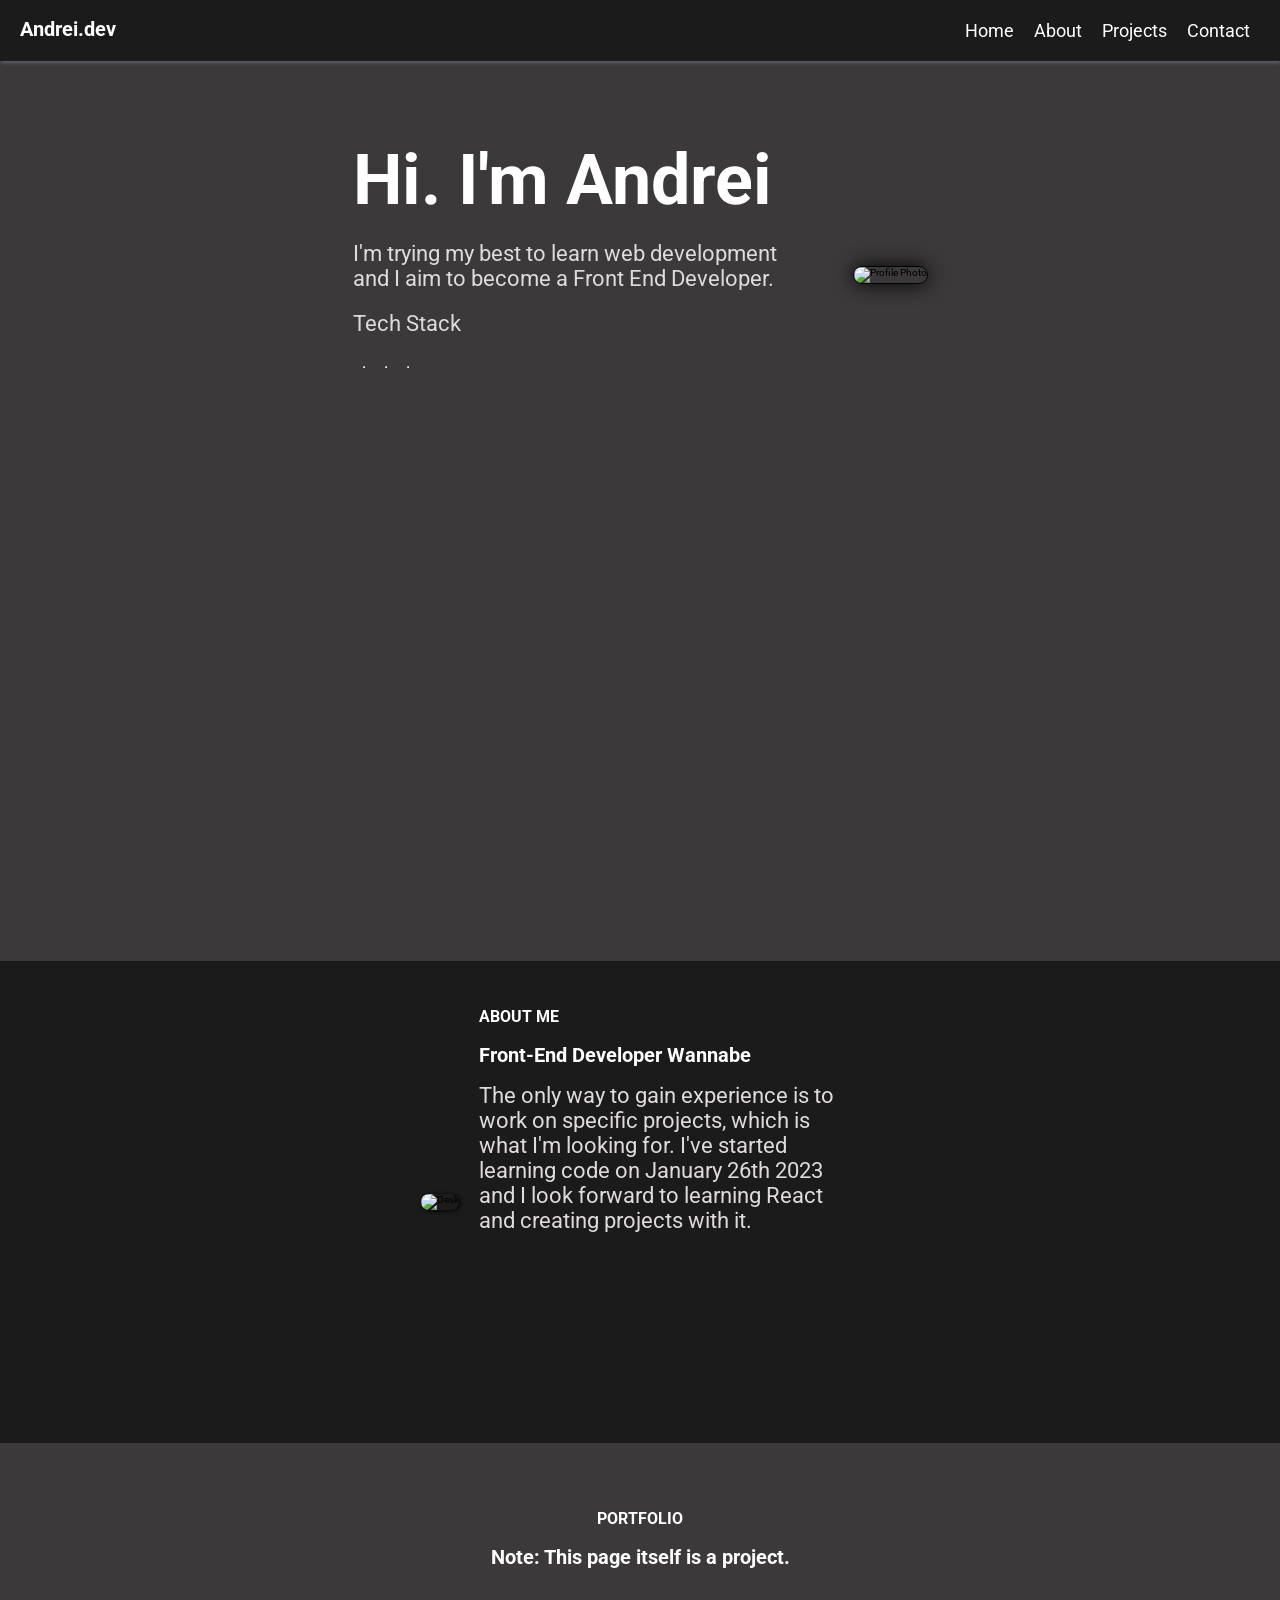
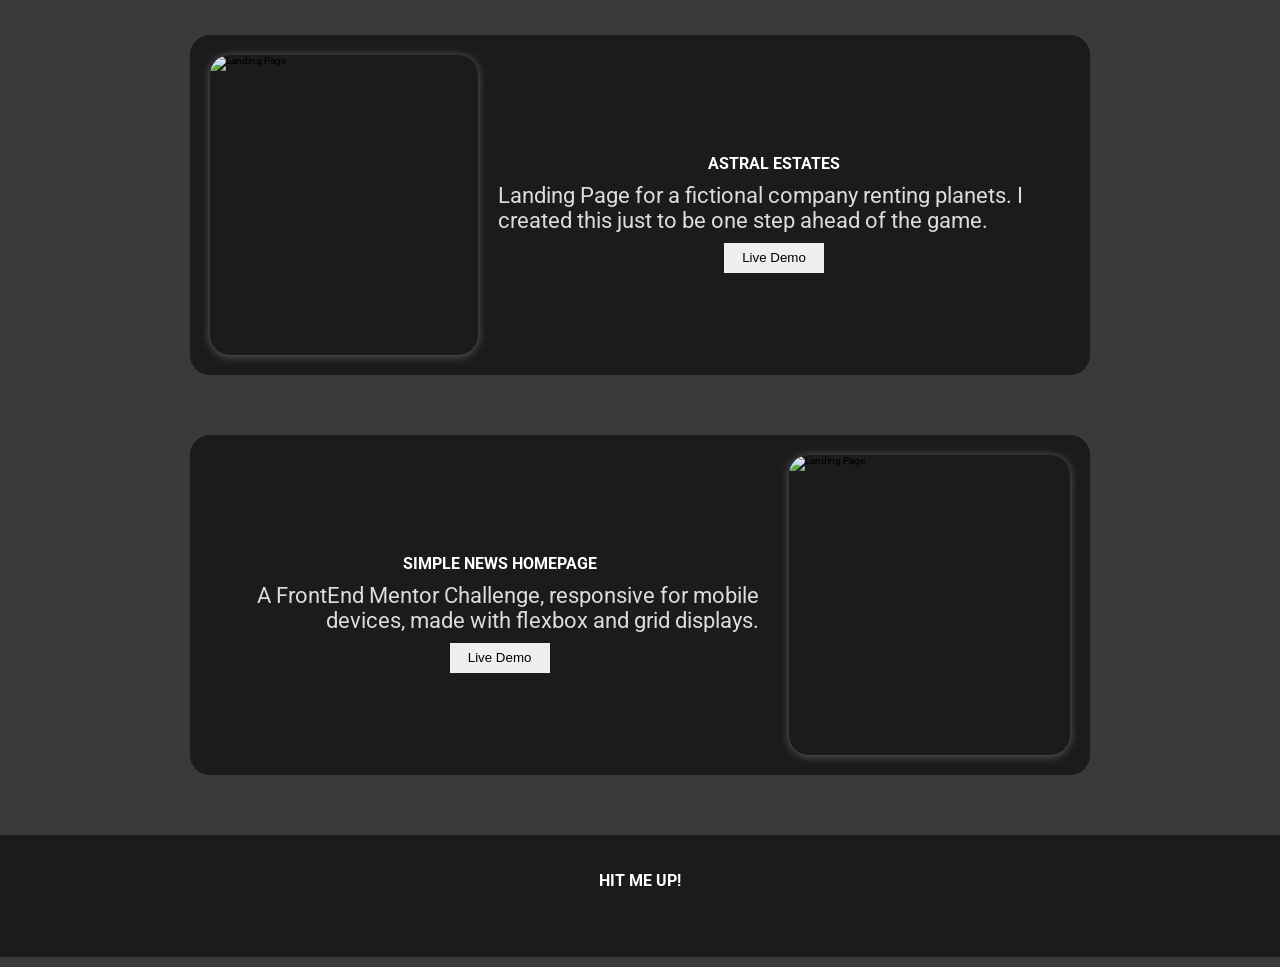
==== index.html @ 9a44b3b2 "Rename mobile.html to index.html" ====
<!DOCTYPE html>
<html lang="en">
  <head>
    <meta charset="UTF-8" />
    <meta http-equiv="X-UA-Compatible" content="IE=edge" />
    <meta name="viewport" content="width=device-width, initial-scale=1.0" />
    <title>Andrei Neacsu | Front End Developer</title>
    <link id="dark" rel="stylesheet" href="dark.css" />
    <link rel="stylesheet" href="https://unpkg.com/aos@next/dist/aos.css" />
   <script defer src="script.js"></script>
  </head>
  <body>
    <nav id="navbar">
      <h2 id="navbar__title">Andrei.dev</h2>
      <div>
        <i id="icon" class="fa-solid fa-sun fa-3x" style="color: #ffffff;"></i></div>
      <ul id="navbar__list">
        <li class="navbar__item link"><a class="list__link" href="#welcome__section">Home</a></li>
        <li class="navbar__item link"><a class="list__link" href="#about__section">About</a></li>
        <li class="navbar__item link">
          <a class="list__link" href="#project__section">Projects</a>
        </li>
        <li class="navbar__item link">
          <a class="list__link" href="#contact__section">Contact</a>
        </li>
        <li class="navbar__item menu"><i class="fa-solid fa-bars"></i></li>
      </ul>
    </nav>
    <section id="welcome__section">
      <div id="welcome__card">
        <div id="welcome__text">
          <h1>Hi. I'm Andrei</h1>
          <p class="align__left">
            I'm trying my best to learn web development and I aim to become a
            Front End Developer.
          </p>
          <p class="align__left">Tech Stack</p>
          <div id="welcome__icons">
            <i data-aos="zoom-in-down" data-aos-delay="1000"class="fa-brands fa-html5 fa-4x"></i>
            <hr />
            <i data-aos="zoom-in-down" data-aos-delay="1100"class="fa-brands fa-css3-alt fa-4x"></i>
            <hr />
            <i data-aos="zoom-in-down" data-aos-delay="1200"class="fa-brands fa-js fa-4x"></i>
            <hr>
            <i data-aos="zoom-in-down" data-aos-delay="1300"class="fa-brands fa-react fa-4x"></i>
          </div>
        </div>
        <div data-aos="zoom-in"
        delay: 500ms
        id="welcome__images">
          <img
            id="welcome__photo"
            src="/images/ProfilePhoto.jpeg"
            alt="Profile Photo"
            draggable="false"
          />
        </div>
      </div>
    </div>
    <div id="welcome__chevron">
        <a href="#about__section"
          ><i
            class="fa-solid fa-circle-chevron-down fa-3x"
            style="--fa-animation-duration: 2.4s"
          ></i
        ></a>
      </div>
    </section>
    <section 

    data-aos="fade-up"
    data-aos-offset="150"
    id="about__section">
        <div>
            <img id="about__photo" src="/images/Desk.jpg" alt="Desk">
        </div>
        <div id="about__text">
            <h3 id="about__h3">About Me</h3>
            <h2>Front-End Developer Wannabe</h2>
            <p class="align__left">The only way to gain experience is to work on specific projects, which is what I'm looking for. I've started learning code on January 26th 2023 and I look forward to learning React and creating projects with it.</p>
        </div>
    </section>
    <section id="project__section">
        <h3>Portfolio</h3>
        <h2>Note: This page itself is a project.</h2>
        <div data-aos="fade-up"
        data-aos-offset="200"
        data-aos-easing="ease"
        class ="project__card a">
            <img class="project__image" src="/images/AstralEstates.png" alt="Landing Page">
            <div class="project__text">
            <h3>Astral Estates</h3>
            <p class="align__left">Landing Page for a fictional company renting planets. I created this just to be one step ahead of the game.</p>
            <button id="live1">Live Demo</button>
            </div>
            </div>
        <div data-aos="fade-up"
        data-aos-offset="200"
        data-aos-easing="ease"
        class="project__card b">
            <img class="project__image" src="/images/News.png" alt="Landing Page">
            <div class="project__text">
            <h3>Simple News Homepage</h3>
            <p class="align__right">A FrontEnd Mentor Challenge, responsive for mobile devices, made with flexbox and grid displays.</p>
            <button id="live2">Live Demo</button>
        </div>
            </div>
  
    </section>
    <section id="contact__section">
        <div class="project__card">
            <h3>Hit me up!</h3>
            <div id="contact__icons">
                <a href="mailto:neacsu.andrei.ro@icloud.com" target="_blank"><i class="fa-solid fa-envelope icon"></i></a>
                <a href="https://www.linkedin.com/in/andrei-neac%C5%9Fu-935129196
                " target="_blank"><i class="fa-brands fa-linkedin-in icon"></i></a>
                <a href="https://www.instagram.com/andrei.neacsu98/" target="_blank"><i class="fa-brands fa-instagram icon"></i></a>
            </div>
        </div>
    </section>
    <script
      src="https://kit.fontawesome.com/b99b8c5152.js"
      crossorigin="anonymous"
    ></script>
    <script src="https://unpkg.com/aos@next/dist/aos.js"></script>
  <script>
    AOS.init();
  </script>
  </body>
</html>
---- dark.css ----
@import url('https://fonts.googleapis.com/css2?family=Inter:wght@400;700&family=Playfair+Display&family=Poppins:wght@400;500&family=Roboto:wght@400;700&display=swap');

:root {
    --light-gray:rgb(59, 57, 57);
    --dark-gray:rgb(27, 27, 27);
}
*{
    box-sizing:border-box;
    scroll-behavior: smooth;
    scroll-padding-top: 20rem;
}
html{
    font-size:62.5%;
    scroll-behavior: smooth;
}
body{
    font-family: "Roboto", sans-serif;
    margin:0;
    background-color: var(--light-gray);
    overflow:scroll;
    
}
/* NAVBAR SETTINGS */
#navbar{
    display:flex;
    justify-content: space-around;
    top:0;
    position:sticky;
    max-width: 500px;
    box-shadow: 1px 1px 1px gainsboro;
    background-color: var(--dark-gray);
    z-index:10;

}
#navbar__list{
    list-style-type: none;
    color:white;
}
.navbar__list:last-child{
    display:block;
}
.navbar__item{
    display:list-item;
    float:left;
    padding:1rem;
    font-size:1.8rem;
}
.navbar__item.link{
    display:none;
}
#icon{
    padding-top: 1.4rem;
}

@media (min-width:900px) {
   #icon{
    padding-left: 27rem;

}
    #navbar{
        width:100vw;
        max-width:none;
        justify-content: space-between;
        padding:0rem 2rem 0rem 2rem;
        box-shadow: 1px 1px 5px rgb(114, 114, 131);
        z-index: 10;
    }
.navbar__item.link{
    display:block;
}
    .navbar__item.menu{
        display:none;
    }
}
@media(max-width:900px){
    #navbar{
    max-width:none;
}}

/* ANIMATIONS */
@keyframes text-focus-in{0%{filter:blur(12px);opacity:0}100%{filter:blur(0);opacity:1}}
/* HEADINGS, LINKS AND PARAGRAPHS */
h2{
    font-size:2rem;
    color:white;
}

h1{
     text-align: center;
     font-size:4rem;
     
     animation:text-focus-in 1s cubic-bezier(.55,.085,.68,.53) both;
     z-index:9;
     color:rgb(255, 255, 255);
}
p{
    font-size: 2rem;
    text-align: center;
    color:rgb(223, 219, 219);
}
hr{
    margin:1rem;
    padding:0px;
}
#about__h3{
    font-size:1.6rem;
    text-transform: uppercase;
}
h3{
    font-size:1.6rem;
    text-transform:uppercase;
    color: white;
    margin-bottom:0px;
}
a:link{
    text-decoration: none;
    color:rgb(255, 255, 255);
}
a:visited{
    color:rgb(255, 255, 255);
}

button{
    height:3rem;
    width:10rem;
    border:none;
}
button:hover{
    background-color: gray;
}
@media (min-width:900px){
    h1{
        font-size:7rem;
        margin-bottom: 1rem;
        
    }
    p{
        font-size: 2.2rem;
        margin:1rem;
    }
    p.align__left{
        text-align: left;
        margin-left: 0;
    }
    p.align__right{
        text-align:right;
    }
    .list__link{
        color:white;
    }
}
    


/* WELCOME SECTION */

#welcome__section{
    height:100vh;
}
    
#welcome__photo{
    height:30rem;
    width:30rem;
    border-radius: 20rem;
    object-fit: cover;
    box-shadow: 5px 5px 10px rgb(8, 8, 8);
    z-index:2;
}
#welcome__card{
    padding-top:2rem;
    display:flex;
    flex-direction: column-reverse;
    align-items: center;
}
#welcome__icons{
    display:flex;
    flex-direction: row;
    justify-content: center;
    padding:1rem;
    color:white;
}
#welcome__chevron{
    display:flex;
    justify-content: center;
    align-items: center;
    padding: 4rem 0rem 4rem 0rem;
}
@media(min-width:900px){
#welcome__card{
        padding-top:2rem;
        display:flex;
        flex-direction: row;
        align-items: center;
        justify-content: center;
}
#welcome__text{
    display:flex;
    flex-direction: column;;
    justify-content: flex-start;
    align-items: flex-start;
    max-width:45rem;
    
}
#welcome__photo{
    height:33rem;
    width:33rem;
    border-radius: 20rem;
    object-fit: cover;
    box-shadow: 1px 1px 1px gray;
    margin: 8rem 0rem 0rem 5rem;
    border:1px solid black;
    box-shadow: 0px 0px 20px rgb(0, 0, 0);
}
#welcome__chevron{
    position:absolute;
    bottom:20%;
    left:50%;
}
#welcome__icons{
    padding-left: 0px;
}
}
/* ABOUT SECTION */

#about__photo{
    height:25rem;
    width:35rem;
    border-radius:1.8rem;
    box-shadow: 1px 1px 4px black;
}
#about__section{
    padding:2rem;
    display:flex;
    flex-direction: column;
    align-items: center;
    background-color: var(--dark-gray);
    margin-bottom: 5rem;
}
#about__text{
    text-align: center;
}
@media(min-width:900px){
    #about__section{
display:flex;
flex-direction: row;
justify-content: center;
align-items: center;
    }
    #about__text{
        max-width:40rem;
        text-align:left;
        padding:1rem 0rem 0rem 2rem;
        margin-bottom: 18rem;
    }
    #about__photo{
        height:40rem;
        width:50rem;
    }
}

/* PROJECTS SECTION */

#project__section{
    display:flex;
    flex-direction: column;
    justify-content: center;
    align-items: center;
}

.project__image{
    height:25rem;
    width:35rem;
    border-radius:1.8rem;
    object-fit: cover;
    box-shadow: 0px 1px 10px rgb(97, 95, 95);
}
.project__card{
    display:flex;
    flex-direction: column;
    align-items: center;
    justify-content: center;
    background-color:var(--dark-gray);
    padding:2rem 0rem 2rem 0rem;
    margin: 5rem 0rem 1rem 0rem;
}
.project__text{
    display:flex;
    flex-direction: column;
    align-items: center;
}

@media (min-width:900px){
.project__card.a{
    display:flex;
    flex-direction: row;
    max-width:90rem;
    border-radius: 2rem;
    padding:2rem;
}
.project__image{
    height:30rem;
    width:50rem;
    border-radius:2rem;
}
.project__text{
    display:flex;
    flex-direction: column;
    justify-content:space-around;
    align-items: center;
    margin:0rem  2rem 0rem 2rem;
}
.project__card.b{
    display:flex;
    flex-direction:row-reverse;
    max-width:90rem;
    border-radius:2rem;
    padding:2rem;
}
}

/* CONTACT SECTION */

#contact__section{
    background-color: var(--light-gray);
}

#contact__icons{
    font-size:4rem;
}
.icon{
    padding:2rem 2rem 0rem 2rem;
    color:white;
}
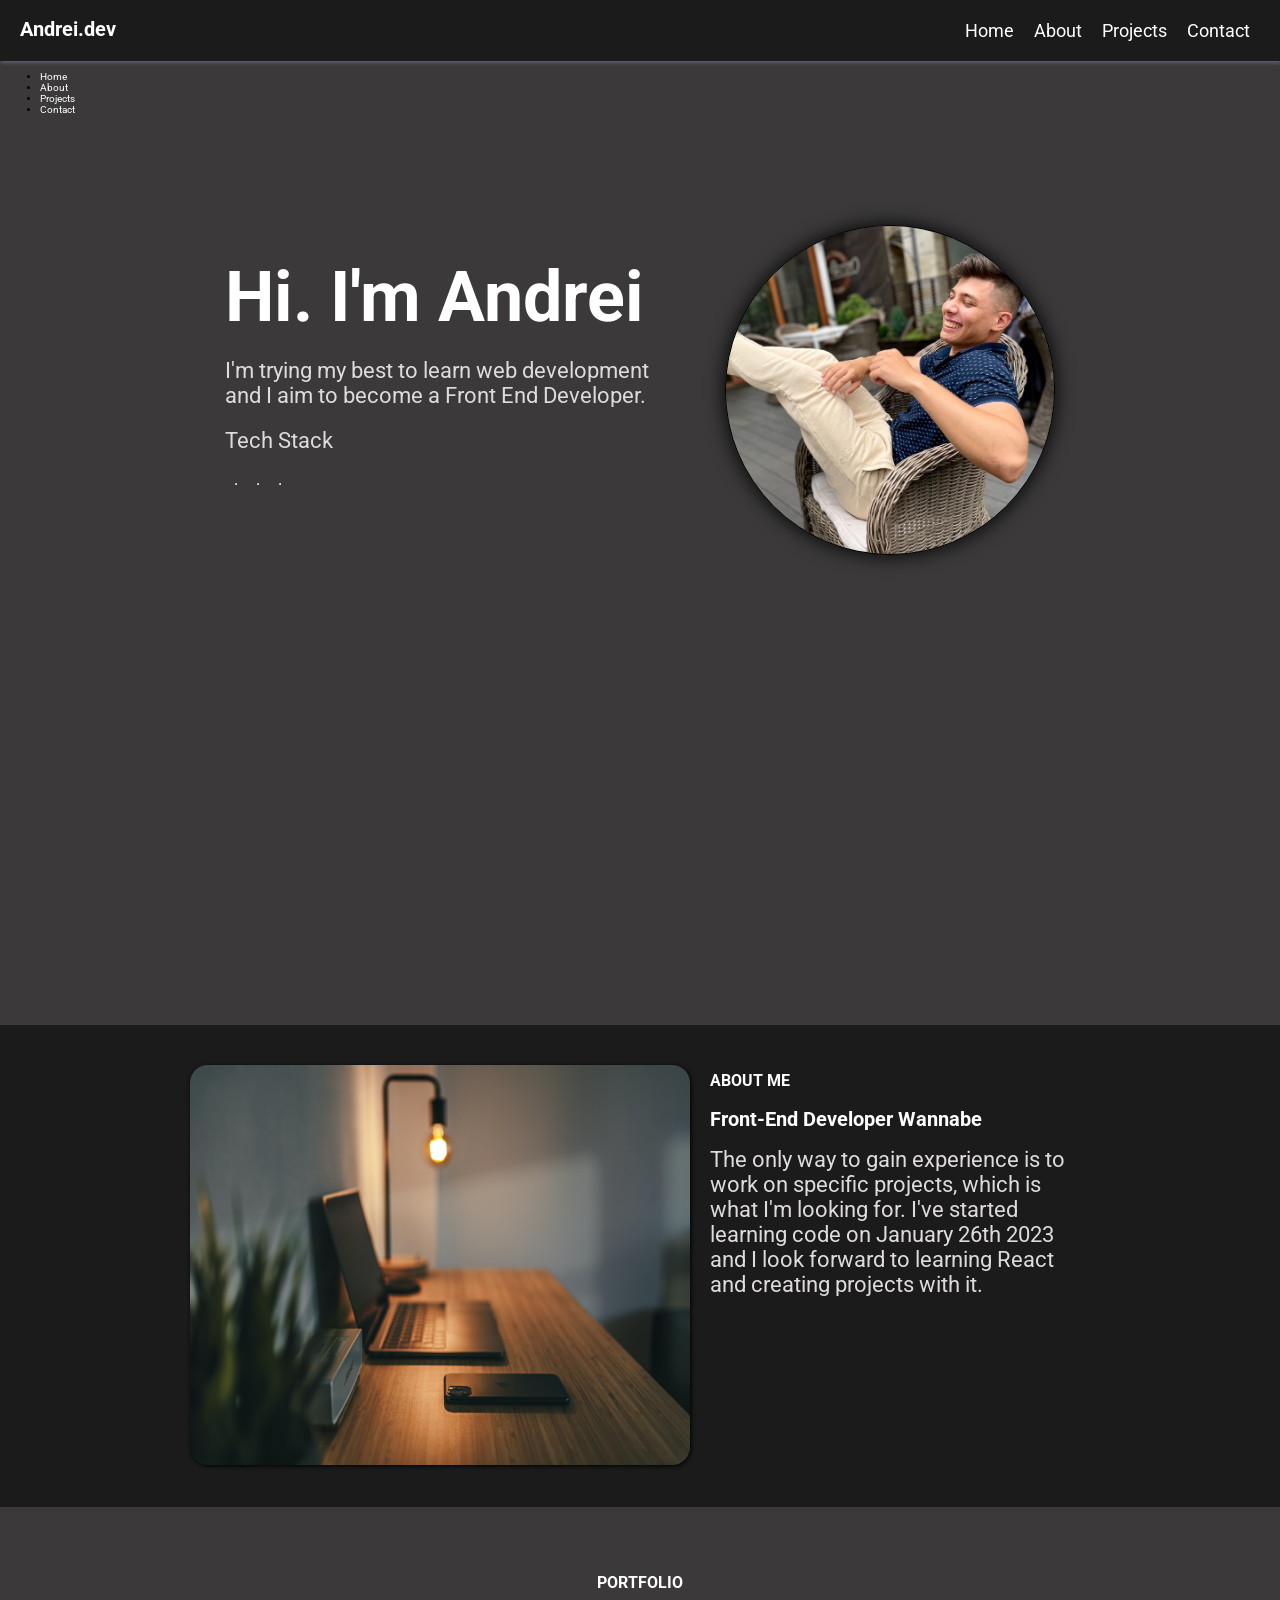
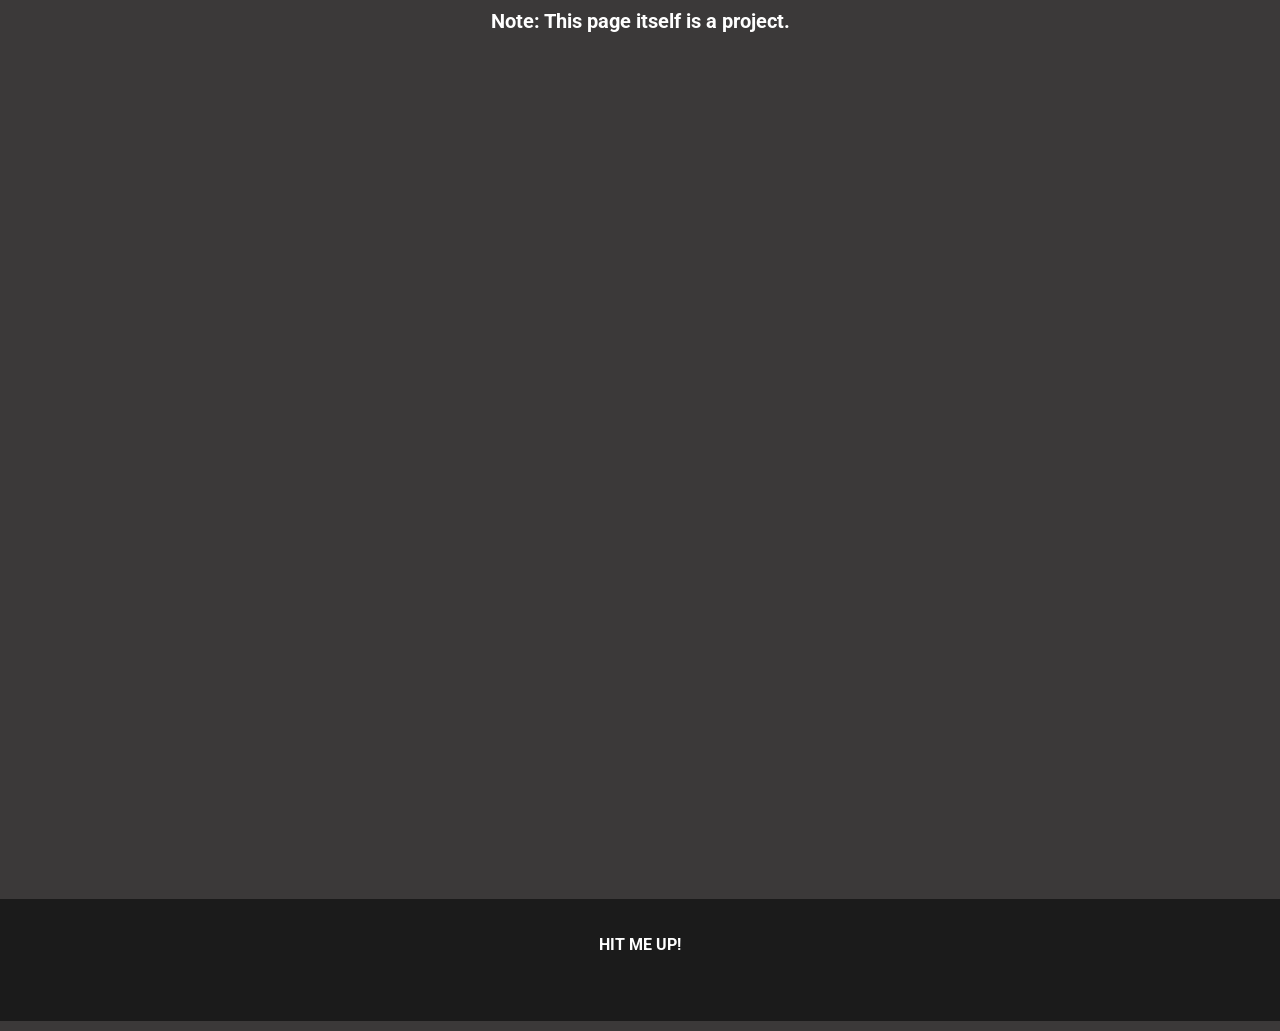
==== commit 61a0c0e8: "Update index.html Added a sidebar menu for mobile displays" ====
--- a/index.html
+++ b/index.html
@@ -23,9 +23,19 @@
         <li class="navbar__item link">
           <a class="list__link" href="#contact__section">Contact</a>
         </li>
-        <li class="navbar__item menu"><i class="fa-solid fa-bars"></i></li>
+        <li id="menu__icon" class="navbar__item menu"><i class="fa-solid fa-bars"></i></li>
       </ul>
     </nav>
+    <div id="mobile__menu" class="">
+      <i id="ECS"class="fa-solid fa-xmark fa-3x" style="color: #ffffff;"></i>
+      <ul id="mobile__list">
+        <li class="mobile__item"><a class="menu__link"href="#welcome__section">Home</a></li>
+        <li class="mobile__item"><a class="menu__link" href="#about__section">About</a></li>
+        <li class="mobile__item"><a class="menu__link" href="#project__section">Projects</a></li>
+        <li class="mobile__item"><a class="menu__link" href="#contact__section">Contact</a></li>
+        </div>
+      </ul>
+    </div>
     <section id="welcome__section">
       <div id="welcome__card">
         <div id="welcome__text">
@@ -50,7 +60,7 @@
         id="welcome__images">
           <img
             id="welcome__photo"
-            src="/images/ProfilePhoto.jpeg"
+            src="./images/ProfilePhoto.jpeg"
             alt="Profile Photo"
             draggable="false"
           />
@@ -72,7 +82,7 @@
     data-aos-offset="150"
     id="about__section">
         <div>
-            <img id="about__photo" src="/images/Desk.jpg" alt="Desk">
+            <img id="about__photo" src="./images/Desk.jpg" alt="Desk">
         </div>
         <div id="about__text">
             <h3 id="about__h3">About Me</h3>
@@ -87,7 +97,7 @@
         data-aos-offset="200"
         data-aos-easing="ease"
         class ="project__card a">
-            <img class="project__image" src="/images/AstralEstates.png" alt="Landing Page">
+            <img class="project__image" src="./images/AstralEstates.png" alt="Landing Page">
             <div class="project__text">
             <h3>Astral Estates</h3>
             <p class="align__left">Landing Page for a fictional company renting planets. I created this just to be one step ahead of the game.</p>
@@ -98,7 +108,7 @@
         data-aos-offset="200"
         data-aos-easing="ease"
         class="project__card b">
-            <img class="project__image" src="/images/News.png" alt="Landing Page">
+            <img class="project__image" src="./images/News.png" alt="Landing Page">
             <div class="project__text">
             <h3>Simple News Homepage</h3>
             <p class="align__right">A FrontEnd Mentor Challenge, responsive for mobile devices, made with flexbox and grid displays.</p>
